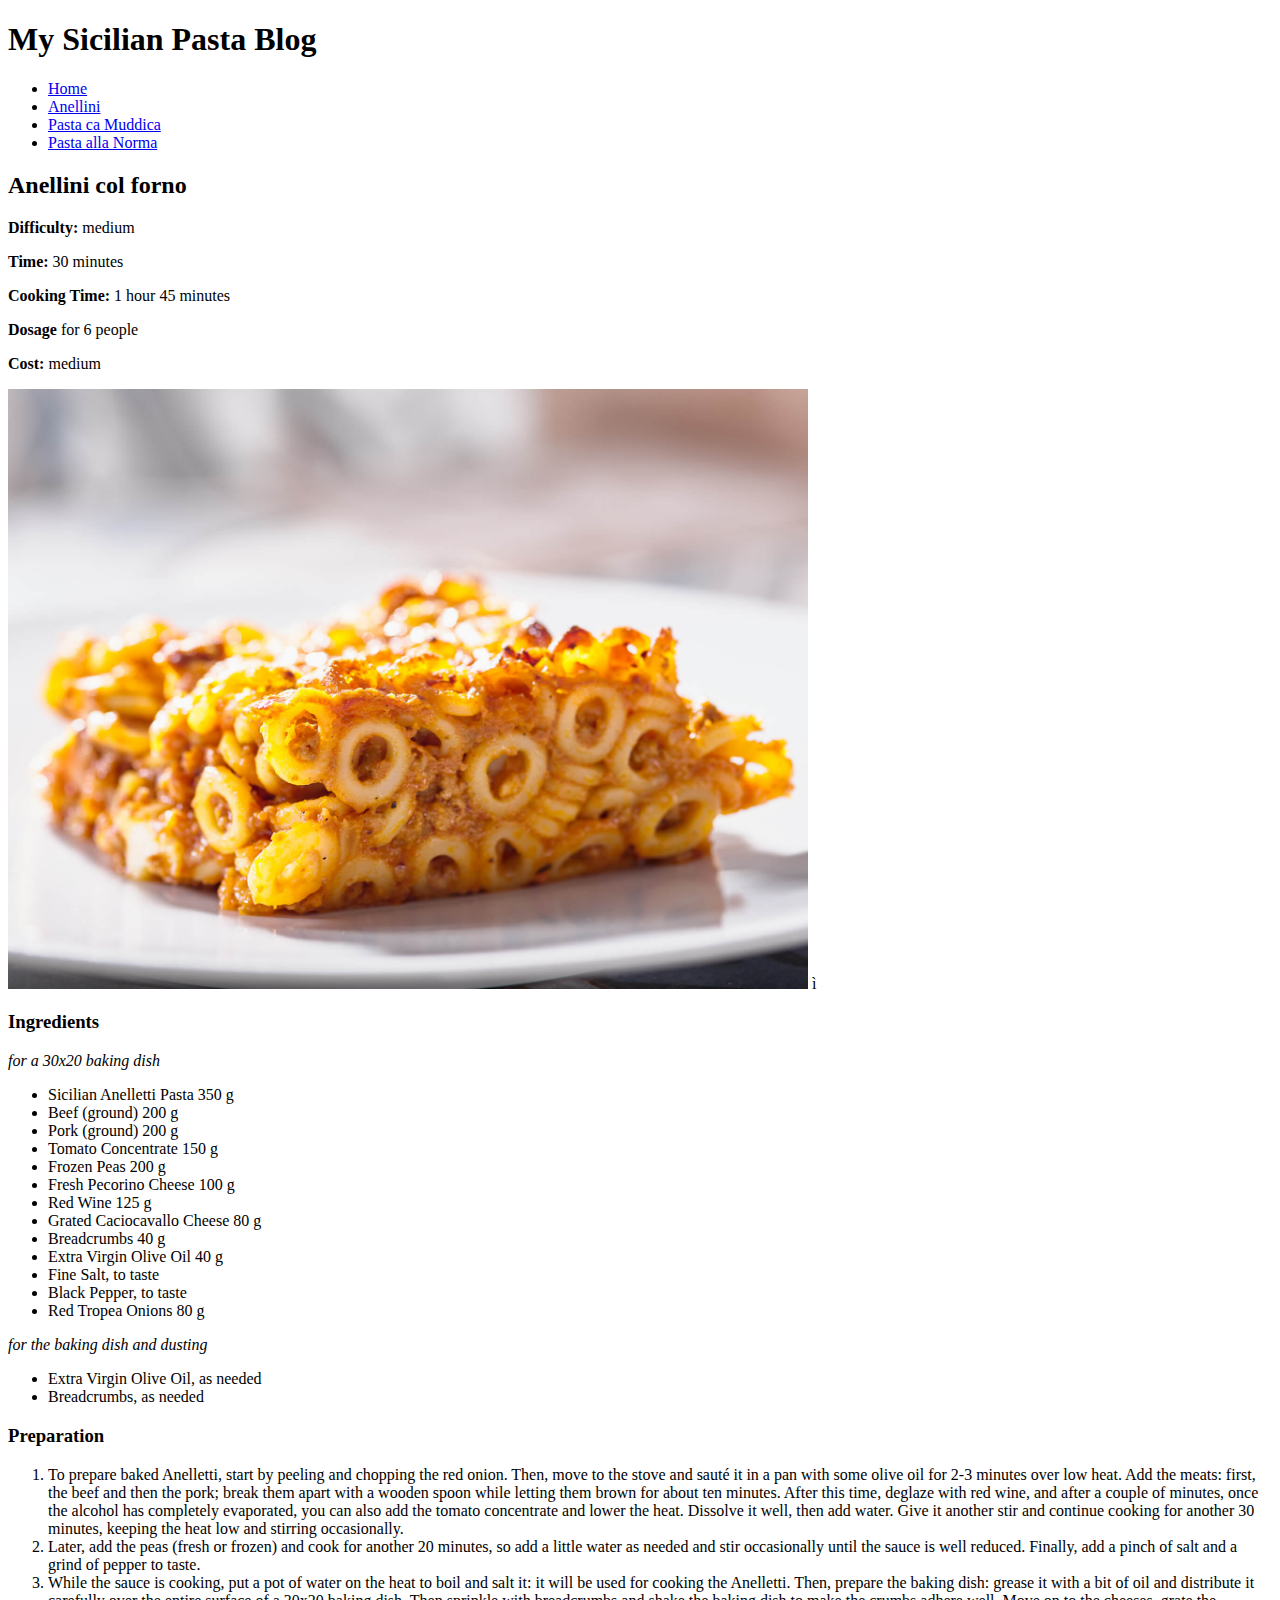
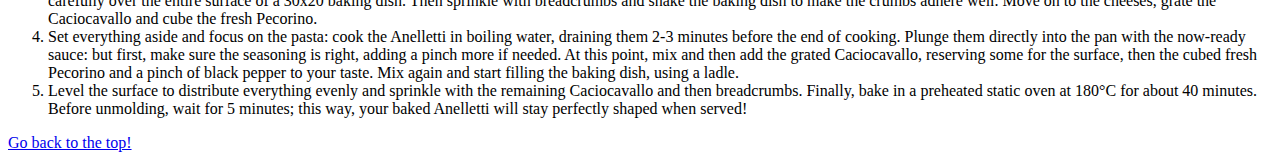
==== anellini.html @ 0b32bed4 "My Sicilian Pasta Blog" ====
<!DOCTYPE html>
<html lang="en">
<head>
    <meta charset="UTF-8">
    <meta name="viewport" content="width=device-width, initial-scale=1.0">
    <title>Anellini col forno</title>
</head>
<body>
    <h1> My Sicilian Pasta Blog</h1>
    <nav>
        <ul>
          <li><a href="index.html">Home</a></li>
          <li><a href="anellini.html">Anellini</a></li>
          <li><a href="pastamuddica.html">Pasta ca Muddica</a></li>
          <li><a href="pastanorma.html">Pasta alla Norma</a></li>
        </ul>
      </nav>

    <section id="top"> 
        <h2>Anellini col forno</h2><p> <b>Difficulty: </b> medium </p>
        <p> <b> Time: </b> 30 minutes </p>
        <p> <b> Cooking Time: </b> 1 hour 45 minutes </p>
        <p> <b> Dosage </b> for 6 people </p>
        <p> <b> Cost: </b> medium </p>

    <img src="img/anellini.jpeg" alt="anellinicolforno" style="height: 600px;">
ì   
    </section>

    <div id="main">
        <h3> Ingredients </h3>
        <p> <i> for a 30x20 baking dish </i> </p>
       
<ul> 
    <li> Sicilian Anelletti Pasta 350 g </li>
    <li> Beef (ground) 200 g </li>
    <li> Pork (ground) 200 g </li>
    <li> Tomato Concentrate 150 g </li>
    <li> Frozen Peas 200 g </li>
    <li> Fresh Pecorino Cheese 100 g </li>
    <li> Red Wine 125 g </li>
    <li> Grated Caciocavallo Cheese 80 g </li>
    <li> Breadcrumbs 40 g </li>
    <li> Extra Virgin Olive Oil 40 g </li>
    <li> Fine Salt, to taste </li>
    <li> Black Pepper, to taste </li>
    <li> Red Tropea Onions 80 g </li>

</ul>

    <p> <i> for the baking dish and dusting </i> </p>
    <ul> 
        <li> Extra Virgin Olive Oil, as needed </li>
        <li> Breadcrumbs, as needed </li>
        </ul>

        <h3> Preparation </h3>
       <ol> 
        <li>  To prepare baked Anelletti, start by peeling and chopping the red onion. 
            Then, move to the stove and sauté it in a pan with some olive oil for 2-3 minutes over low heat.
            Add the meats: first, the beef and then the pork; break them apart with a wooden spoon while letting them brown for about ten minutes.
            After this time, deglaze with red wine, and after a couple of minutes, once the alcohol has completely evaporated, you can also add the tomato concentrate and lower the heat.
            Dissolve it well, then add water. Give it another stir and continue cooking for another 30 minutes, keeping the heat low and stirring occasionally. </li>
           
            <li> Later, add the peas (fresh or frozen) and cook for another 20 minutes,
                so add a little water as needed and stir occasionally until the sauce is well reduced.
                Finally, add a pinch of salt and a grind of pepper to taste. </li> 
               

                <li> While the sauce is cooking, put a pot of water on the heat to boil and salt it: it will be used for cooking the Anelletti. 
                    Then, prepare the baking dish: grease it with a bit of oil and distribute it carefully over the entire surface of a 30x20 baking dish. 
                    Then sprinkle with breadcrumbs and shake the baking dish to make the crumbs adhere well. Move on to the cheeses, grate the Caciocavallo and cube the fresh Pecorino. </li>
            

                    <li> 
                        Set everything aside and focus on the pasta: cook the Anelletti in boiling water, draining them 2-3 minutes before the end of cooking. 
                        Plunge them directly into the pan with the now-ready sauce: but first, make sure the seasoning is right, adding a pinch more if needed.
                        At this point, mix and then add the grated Caciocavallo, reserving some for the surface, then the cubed fresh Pecorino 
                        and a pinch of black pepper to your taste. Mix again and start filling the baking dish, using a ladle. </li>

                        <li> Level the surface to distribute everything evenly and sprinkle with the remaining Caciocavallo and then breadcrumbs.
                            Finally, bake in a preheated static oven at 180°C for about 40 minutes. 
                            Before unmolding, wait for 5 minutes; this way, your baked Anelletti will stay perfectly shaped when served! </li>

       </ol>

    </div>

    <a href="#top"> Go back to the top! </a> 

    
</body>
</html>
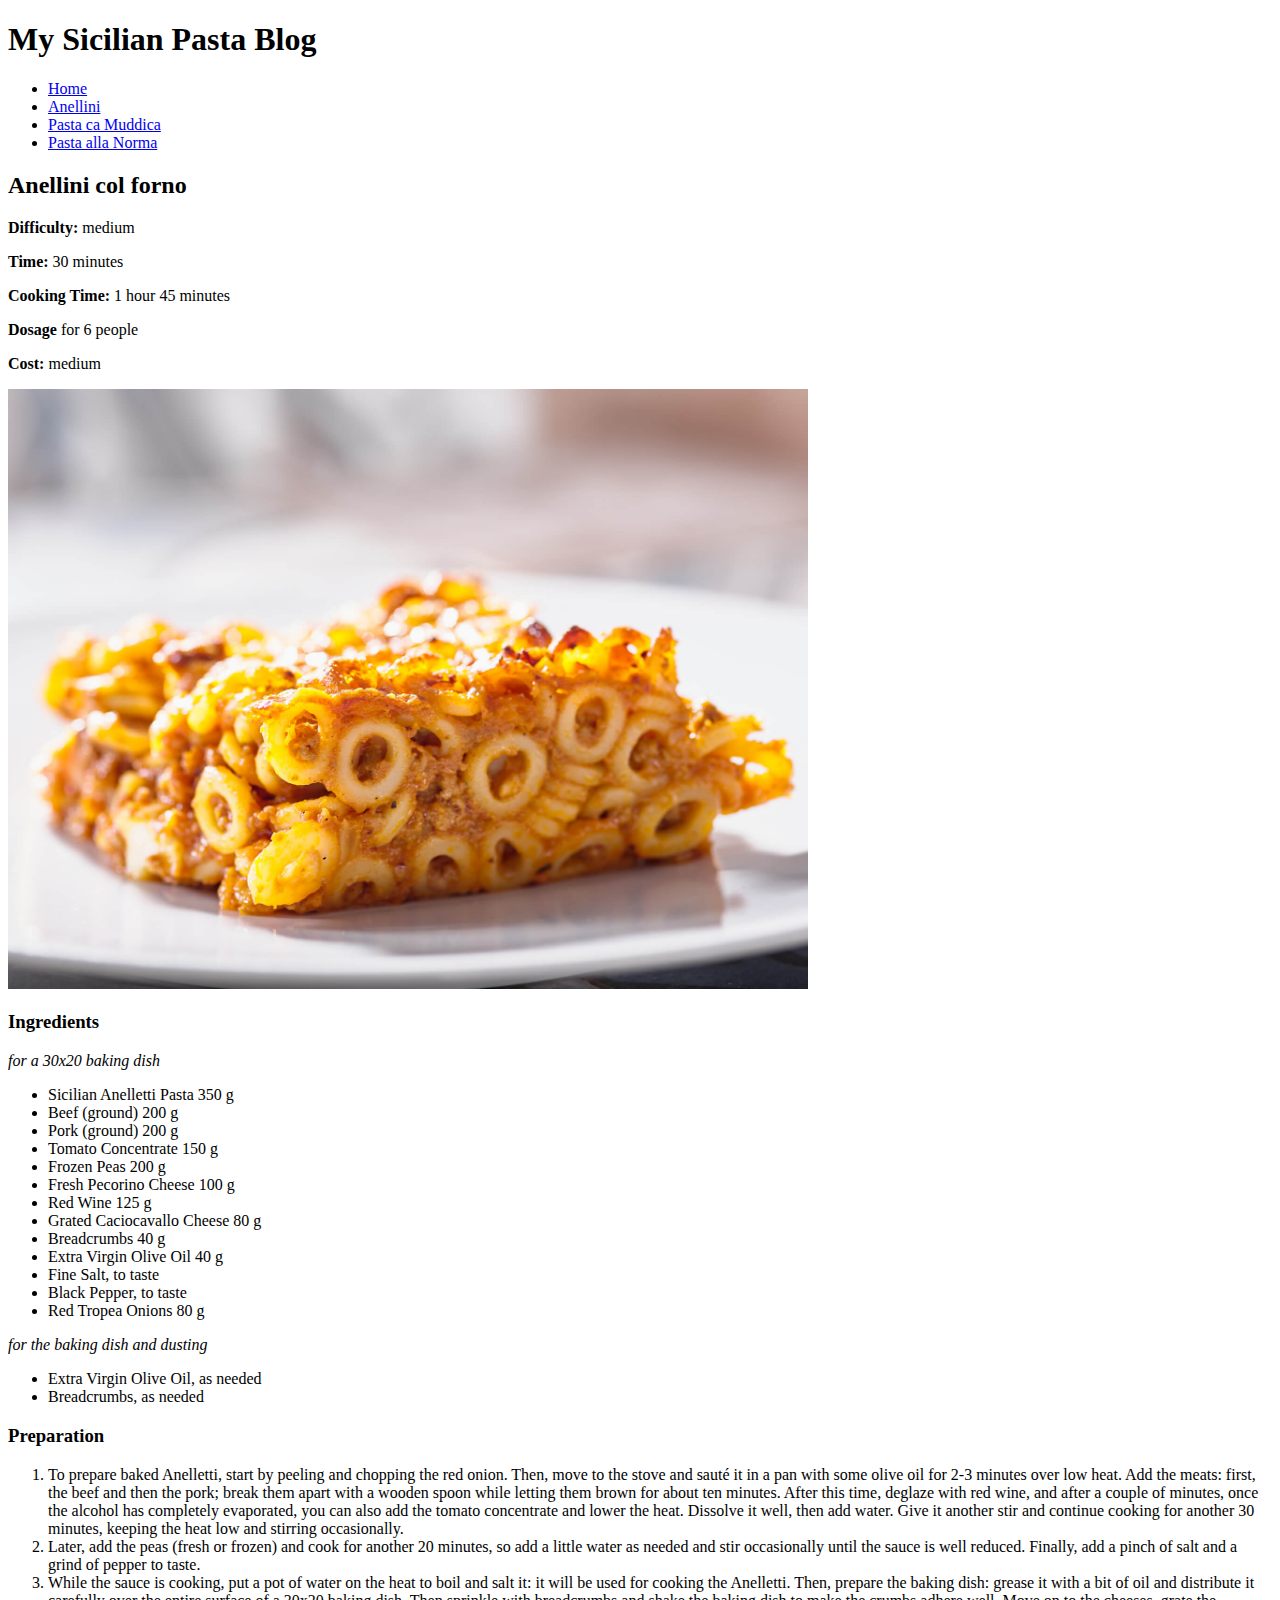
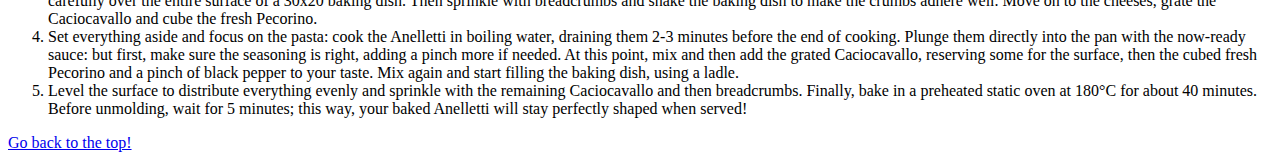
==== commit 08816726: "Recipes-printcss" ====
--- a/anellini.html
+++ b/anellini.html
@@ -3,12 +3,14 @@
 <head>
     <meta charset="UTF-8">
     <meta name="viewport" content="width=device-width, initial-scale=1.0">
+      <!-- Link to a print style sheet -->
+  <link rel="stylesheet" href="print.css" media="print">
     <title>Anellini col forno</title>
 </head>
 <body>
     <h1> My Sicilian Pasta Blog</h1>
     <nav>
-        <ul>
+        <ul class="nav">
           <li><a href="index.html">Home</a></li>
           <li><a href="anellini.html">Anellini</a></li>
           <li><a href="pastamuddica.html">Pasta ca Muddica</a></li>
@@ -24,10 +26,10 @@
         <p> <b> Cost: </b> medium </p>
 
     <img src="img/anellini.jpeg" alt="anellinicolforno" style="height: 600px;">
-ì   
+  
     </section>
 
-    <div id="main">
+    <div id="left">
         <h3> Ingredients </h3>
         <p> <i> for a 30x20 baking dish </i> </p>
        
@@ -86,7 +88,7 @@
 
     </div>
 
-    <a href="#top"> Go back to the top! </a> 
+    <footer id="left"> <a href="#top"> Go back to the top! </a> </footer> 
 
     
 </body>
--- a/print.css
+++ b/print.css
@@ -0,0 +1,64 @@
+html {
+  background-color:blanchedalmond;
+}
+
+h1 {
+  font-family: 'Franklin Gothic Medium', 'Arial Narrow', Arial, sans-serif;
+  font-size: 40px;
+  color: cadetblue;
+
+}
+
+.nav li {
+  list-style: none;
+  display: inline;
+  font-size: 15px;
+}
+
+li {
+  display:list-item;
+  font-size: 15px;
+  font-family: Arial, Helvetica, sans-serif;
+}
+
+p {
+  font-family: Arial, Helvetica, sans-serif;
+  font-size: 12px;
+}
+
+h2 {
+  font-family: Arial, Helvetica, sans-serif;
+  font-size: 15px;
+}
+
+h3 {
+  font-family: Arial, Helvetica, sans-serif;
+  font-size: 30px;
+  text-align: center;
+  color: cadetblue;
+
+}
+
+a {
+  text-decoration: none;
+  color: cadetblue;
+}
+
+img {
+  height: 200px;
+}
+
+.pasta img {
+  padding: 5px 20%;
+}
+
+p {
+  font-family: Arial, Helvetica, sans-serif;
+  font-size: 12px;
+}
+
+footer {
+  font-family: 'Franklin Gothic Medium', 'Arial Narrow', Arial, sans-serif;
+  font-size: 20px;
+  padding-top: 20px;
+}
